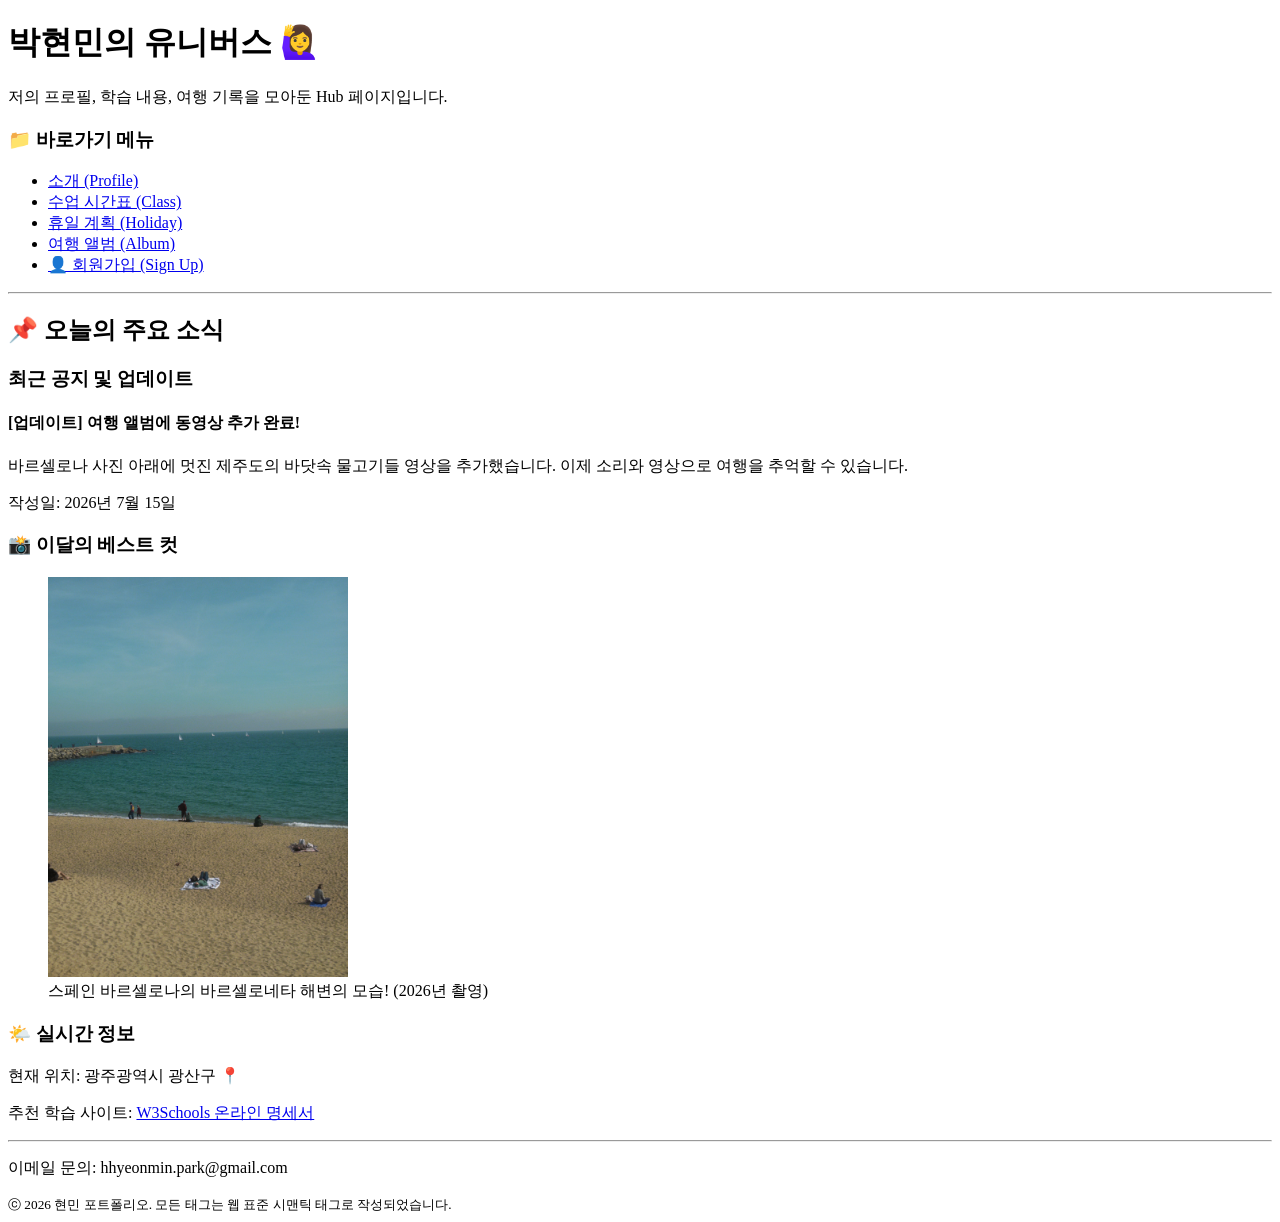
==== html/index.html @ 64391273 "7/15 과제 진행 중" ====
<!DOCTYPE html>
<html lang="en">
<head>
    <meta charset="UTF-8">
    <meta name="viewport" content="width=device-width, initial-scale=1.0">
    <title>Welcome SKALA</title>
</head>
<body>
    <!-- 헤더 영역 -->
    <header>
        <h1>박현민의 유니버스 🙋‍♀️</h1>
        <p>저의 프로필, 학습 내용, 여행 기록을 모아둔 Hub 페이지입니다.</p>
    </header>
    
    <!-- 다른 파일로 이동하는 메뉴 링크 영역 -->
    <nav>
        <h3>📁 바로가기 메뉴</h3>
        <ul>
            <li><a href="http://127.0.0.1:5500/html/myProfile.html">소개 (Profile)</a></li>
            <li><a href="http://127.0.0.1:5500/html/myClass.html">수업 시간표 (Class)</a></li>
            <li><a href="http://127.0.0.1:5500/html/myHoliday.html">휴일 계획 (Holiday)</a></li>
            <li><a href="http://127.0.0.1:5500/html/myTrip.html">여행 앨범 (Album)</a></li>
            <li><a href="http://127.0.0.1:5500/html/signUp.html">👤 회원가입 (Sign Up)</a></li>
        </ul>
    </nav>
    
    <hr>

    <!-- 본문 영역 -->
     <main>
        <h2>📌 오늘의 주요 소식</h2>

        <article>
            <h3>최근 공지 및 업데이트</h3>
            <h4>[업데이트] 여행 앨범에 동영상 추가 완료!</h4>
            <p>바르셀로나 사진 아래에 멋진 제주도의 바닷속 물고기들 영상을 추가했습니다. 이제 소리와 영상으로 여행을 추억할 수 있습니다.</p>
            <p>작성일: 2026년 7월 15일</p>
        </article>

        <article>
            <h3>📸 이달의 베스트 컷</h3>
            <figure>
                <img src="../media/바르셀로나.jpeg" width="300" alt="바르셀로나">
                <figcaption>스페인 바르셀로나의 바르셀로네타 해변의 모습! (2026년 촬영)</figcaption>
            </figure>
        </article>
        
        <section>
            <h3>🌤️ 실시간 정보</h3>
            <p>현재 위치: 광주광역시 광산구 📍</p>
            <p>추천 학습 사이트: <a href="https://www.w3schools.com">W3Schools 온라인 명세서</a></p>
        </section>
     </main>
    
     <hr>
    
     <!-- 부가 정보 (사이드바) 영역-->
     <aside>
        <p>이메일 문의: hhyeonmin.park@gmail.com</p>
    </aside>
    <!-- 푸터 영역 -->
     <footer>
        <small>ⓒ 2026 현민 포트폴리오. 모든 태그는 웹 표준 시맨틱 태그로 작성되었습니다.</small>
     </footer>
    
</body>
</html>
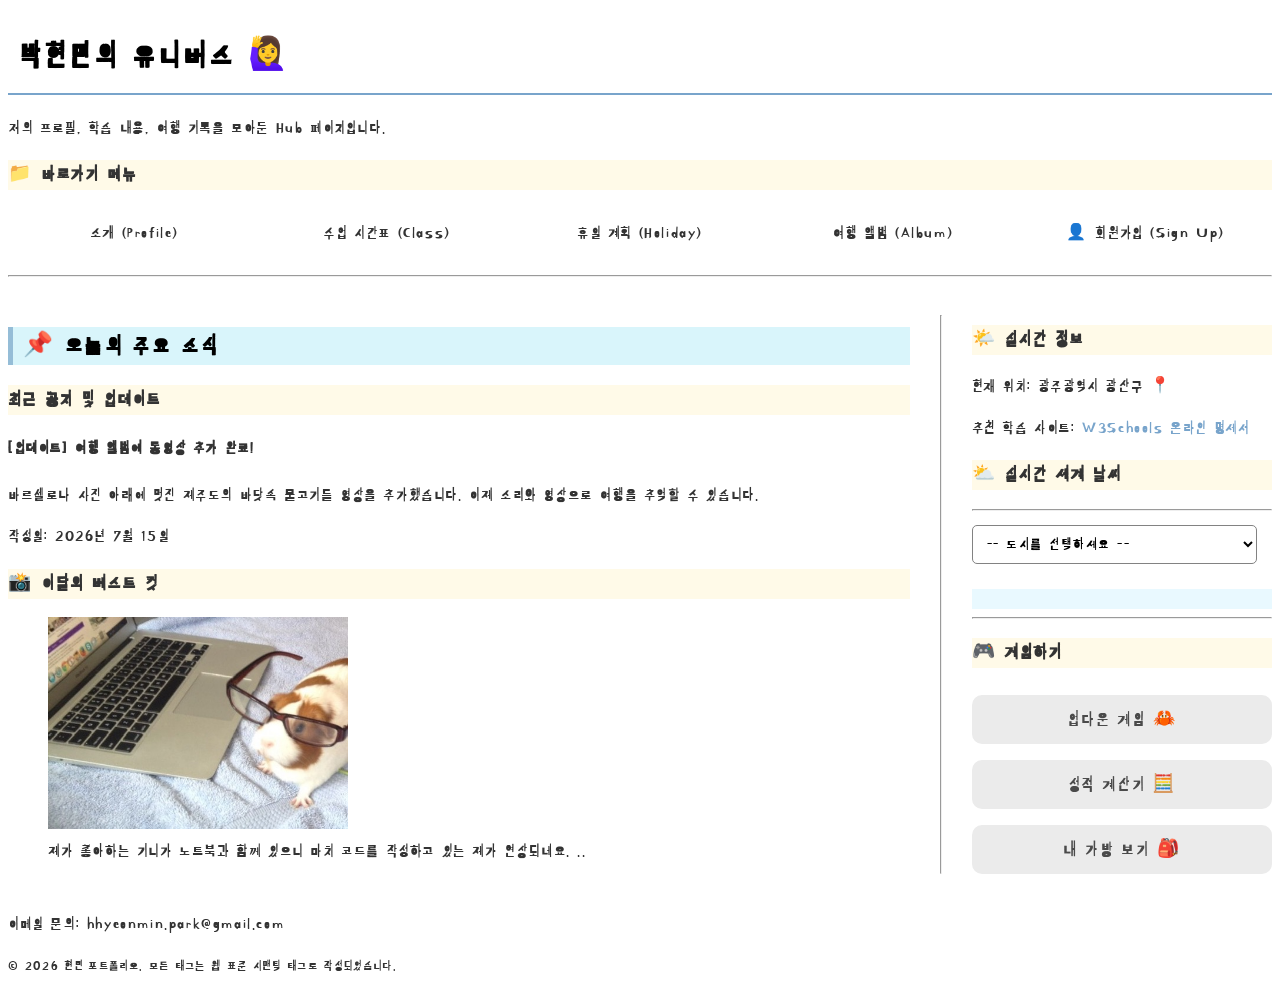
==== commit 2c37b1c5: "7/16 과제 진행 중" ====
--- a/html/index.html
+++ b/html/index.html
@@ -4,6 +4,11 @@
     <meta charset="UTF-8">
     <meta name="viewport" content="width=device-width, initial-scale=1.0">
     <title>Welcome SKALA</title>
+    <link rel="preconnect" href="https://fonts.googleapis.com">
+    <link rel="preconnect" href="https://fonts.gstatic.com" crossorigin>
+    <link href="https://fonts.googleapis.com/css2?family=Kirang+Haerang&display=swap" rel="stylesheet">
+
+    <link rel="stylesheet" href="../css/style.css">
 </head>
 <body>
     <!-- 헤더 영역 -->
@@ -25,43 +30,72 @@
     </nav>
     
     <hr>
+    <div class="content">
+        <!-- 본문 영역 -->
+        <main>
+            <h2>📌 오늘의 주요 소식</h2>
 
-    <!-- 본문 영역 -->
-     <main>
-        <h2>📌 오늘의 주요 소식</h2>
+            <article>
+                <h3>최근 공지 및 업데이트</h3>
+                <h4>[업데이트] 여행 앨범에 동영상 추가 완료!</h4>
+                <p>바르셀로나 사진 아래에 멋진 제주도의 바닷속 물고기들 영상을 추가했습니다. 이제 소리와 영상으로 여행을 추억할 수 있습니다.</p>
+                <p>작성일: 2026년 7월 15일</p>
+            </article>
 
-        <article>
-            <h3>최근 공지 및 업데이트</h3>
-            <h4>[업데이트] 여행 앨범에 동영상 추가 완료!</h4>
-            <p>바르셀로나 사진 아래에 멋진 제주도의 바닷속 물고기들 영상을 추가했습니다. 이제 소리와 영상으로 여행을 추억할 수 있습니다.</p>
-            <p>작성일: 2026년 7월 15일</p>
-        </article>
+            <article>
+                <h3>📸 이달의 베스트 컷</h3>
+                <figure>
+                    <img src="../media/노트북하는 기니.jpeg" width="300" alt="노트북기니">
+                    <figcaption>제가 좋아하는 기니가 노트북과 함께 있으니 마치 코드를 작성하고 있는 제가 연상되네요. ..</figcaption>
+                </figure>
+            </article>
+            
+            
+        </main>
+        
+        <hr>
+        
+        <!-- 부가 정보 (사이드바) 영역-->
+        <aside>
+            <section>
+                <h3>🌤️ 실시간 정보</h3>
+                <p>현재 위치: 광주광역시 광산구 📍</p>
+                <p>추천 학습 사이트: <a href="https://www.w3schools.com">W3Schools 온라인 명세서</a></p>
+            </section>
 
-        <article>
-            <h3>📸 이달의 베스트 컷</h3>
-            <figure>
-                <img src="../media/바르셀로나.jpeg" width="300" alt="바르셀로나">
-                <figcaption>스페인 바르셀로나의 바르셀로네타 해변의 모습! (2026년 촬영)</figcaption>
-            </figure>
-        </article>
-        
-        <section>
-            <h3>🌤️ 실시간 정보</h3>
-            <p>현재 위치: 광주광역시 광산구 📍</p>
-            <p>추천 학습 사이트: <a href="https://www.w3schools.com">W3Schools 온라인 명세서</a></p>
-        </section>
-     </main>
+            <section>
+                <h3>⛅️ 실시간 세계 날씨</h3><hr>
+                <select id="city">
+                    <option value="">-- 도시를 선택하세요 --</option>
+                    <option value="seoul">대한민국 서울 KR</option>
+                    <option value="brussels">벨기에 브뤼셀 BEL</option>
+                    <option value="vancouver">캐나다 밴쿠버 CAN</option>
+                    <option value="tokyo">일본 도쿄 JP</option>
+                    <option value="paris">프랑스 파리 FRA</option>
+                </select><br><br>
+                <div id="weather-box"></div><hr>
+            </section>
+            
+
+
+            <section>
+                <h3>🎮 게임하기</h3>
+                <button onclick="startGame()">업다운 게임 🦀</button>
+                <button onclick="startGrade()">성적 계산기 🧮</button>
+                <button onclick="showMyBag()">내 가방 보기 🎒</button>
+            </section>
+        </aside>
+    </div>
     
-     <hr>
-    
-     <!-- 부가 정보 (사이드바) 영역-->
-     <aside>
-        <p>이메일 문의: hhyeonmin.park@gmail.com</p>
-    </aside>
     <!-- 푸터 영역 -->
      <footer>
+        <p>이메일 문의: hhyeonmin.park@gmail.com</p>
         <small>ⓒ 2026 현민 포트폴리오. 모든 태그는 웹 표준 시맨틱 태그로 작성되었습니다.</small>
      </footer>
     
+     <script src="../script/upDown.js"></script>
+     <script src="../script/grade.js"></script>
+     <script src="../script/bag.js"></script>
+     <script type="module" src="../script/realtimeInfo.js"></script>
 </body>
 </html>
--- a/css/style.css
+++ b/css/style.css
@@ -0,0 +1,288 @@
+/* == 공통, 제목 스타일 (전체 페이지) == */
+
+* {
+    font-family: "Kirang Haerang", system-ui;
+    letter-spacing: 0.1em;
+}
+
+body {
+    line-height: 1.6;
+    color: #333333;
+    background-color: #fffffffe;
+}
+
+.container {
+    width: 900px;
+    margin: 0 auto;
+}
+
+a {
+    color: #78A4CB;
+    text-decoration: none;
+}
+
+a:hover {
+    color: #95BDD7;
+    text-decoration: underline;
+}
+
+h1 {
+    color: black;
+    border-bottom: 2px solid #78A4CB;
+    padding: 10px;
+}
+
+h2 {
+    color: black;
+    background-color: #d9f5fb;
+    border-left: 5px solid #95BDD7;
+    padding-left: 10px;
+}
+
+h3 {
+    background-color: #fffae8;
+}
+
+
+/* == signUp.html 회원가입 페이지 == */
+
+form {
+    width: 100%;
+    max-width: 900px;
+    margin: 0 auto;
+}
+
+fieldset {
+    background-color: #f5f5f5;
+    border: 1px solid #CBCBCB;
+    border-radius: 10px;
+    padding: 20px;
+    margin-bottom: 20px;
+}
+
+legend {
+    color: #333333;
+    font-size: 20px;
+    padding: 0 10px;
+}
+
+input[type="text"], input[type="password"], input[type="date"], select, textarea {
+    width: 95%;
+    padding: 10px;
+    margin-top: 6px;
+    border: 1px solid #828282;
+    border-radius: 5px;
+    background: white;
+    font-family: inherit;
+    font-size: 15px;
+    box-sizing: border-box;
+}
+
+textarea {
+    height: 120px;
+    resize: vertical;
+}
+
+input[type="radio"], input[type="checkbox"] {
+    width: auto;
+}
+
+/* 버튼 */
+
+input[type="submit"], input[type="reset"] {
+    padding: 10px 18px;
+    border: none;
+    border-radius: 5px;
+    font-family: inherit;
+    font-size: 16px;
+    cursor: pointer;
+    transition: background-color .3s,
+                color .3s,
+                transform .3s;
+}
+
+input[type="submit"] {
+    background-color: #7299c0;
+    color: white;
+}
+
+input[type="reset"] {
+    background-color: #95a5a6;
+    color: white;
+}
+
+input[type="submit"]:hover {
+    background-color: #88BDF2;
+    transform: scale(1.05);
+}
+
+input[type="reset"]:hover {
+    background-color: #7f8c8d;
+    transform: scale(1.05);
+}
+
+
+/* == myClass.html 시간표 페이지 == */
+
+table {
+    width: 100%;
+    border-collapse: collapse;
+    text-align: center;
+    background: white;
+}
+
+th,
+td {
+    padding: 12px;
+}
+
+td:hover {
+    background-color: #FFFFE3;
+}
+
+
+/* == myTrip.html 여행 앨범 == */
+
+.trip-grid {
+    display: grid;
+    grid-template-columns: 1fr 1fr 1fr;
+    gap: 20px;
+    margin: 20px 0;
+}
+
+.trip-card {
+    background: white;
+    border: 1px solid #bbbbbb;
+    border-radius: 10px;
+    padding: 15px;
+    text-align: left;
+    transition: transform .3s,
+                box-shadow .3s;
+}
+
+.trip-card img {
+    width: 100%;
+    border-radius: 8px;
+}
+
+.trip-card:hover {
+    transform: translateY(-8px);
+    box-shadow: 0 10px 20px rgba(0,0,0,.2);
+}
+
+
+/* == index.html 메인 페이지 == */
+
+/* 바로가기 메뉴 */
+
+nav ul {
+    list-style: none;
+    padding: 0;
+    display: flex;
+}
+
+nav li {
+    flex: 1;
+    text-align: center;
+}
+
+nav a {
+    display: block;
+    padding: 12px;
+    color: #333;
+    border-radius: 8px;
+    transition: background-color .5s,
+                color .5s;
+}
+
+nav a:hover {
+    background-color: #b0dcec;
+    color: white;
+}
+
+/* 본문 레이아웃 */
+
+.content {
+    display: flex;
+    gap: 30px;
+    margin: 30px 0;
+}
+
+main {
+    flex: 3;
+}
+
+aside {
+    flex: 1;
+}
+
+/* 게임 버튼 */
+
+aside button {
+    width: 100%;
+    padding: 12px;
+    margin: 8px 0;
+    font-family: inherit;
+    font-size: 18px;
+    background-color: #ebebeb;
+    color: #4a4a4a;
+    border: none;
+    border-radius: 10px;
+    cursor: pointer;
+    transition: all .3s ease;
+}
+
+aside button:hover {
+    background-color: #bae5f4;
+}
+
+/* 실시간 날씨 */
+
+#weather-box {
+    background-color: #e9f9ff;
+    padding: 10px;
+}
+
+
+/* == 애니메이션 == */
+
+header {
+    animation: fadeIn 1.5s;
+}
+
+@keyframes fadeIn {
+    0% {
+        opacity: 0;
+    }
+
+    100% {
+        opacity: 1;
+    }
+}
+
+
+/* == 반응형 웹 == */
+
+@media (max-width:786px) {
+    nav ul {
+        flex-direction: column;
+        gap: 10px;
+    }
+
+    .content {
+        flex-direction: column;
+    }
+
+    main, aside {
+        width: 100%;
+    }
+
+    .trip-grid {
+        grid-template-columns: 1fr;
+    }
+
+    .trip-card img, figure img, video {
+        width: 100%;
+        height: auto;
+    }
+}
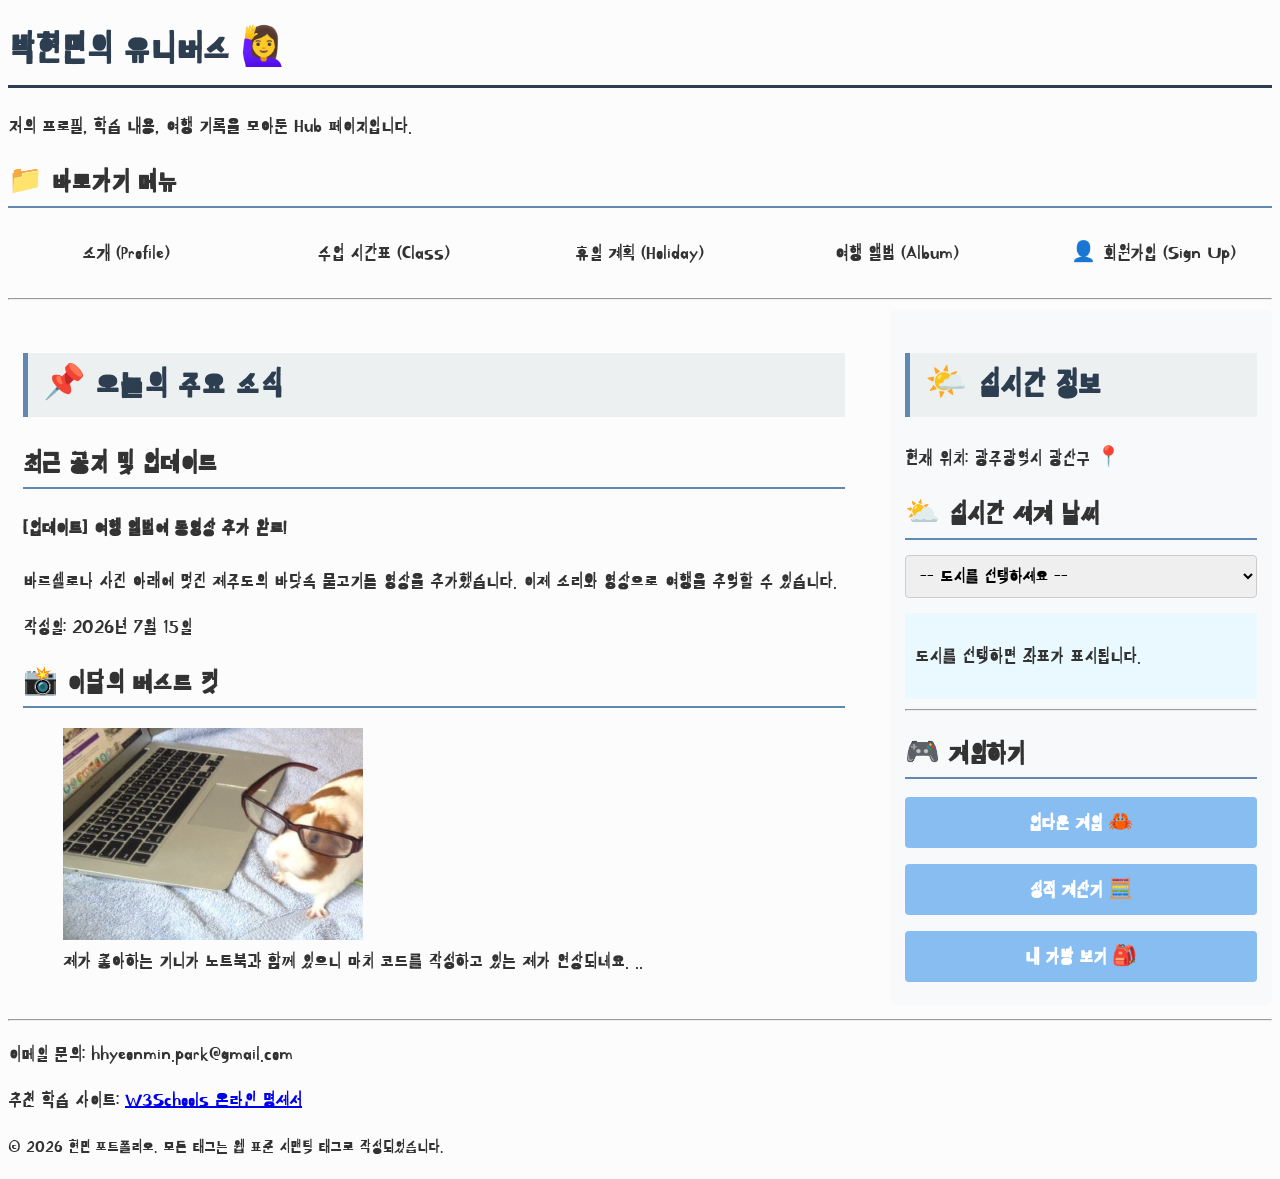
==== commit 9282fb69: "7/17 과제 진행 중" ====
--- a/html/index.html
+++ b/html/index.html
@@ -3,10 +3,7 @@
 <head>
     <meta charset="UTF-8">
     <meta name="viewport" content="width=device-width, initial-scale=1.0">
-    <title>Welcome SKALA</title>
-    <link rel="preconnect" href="https://fonts.googleapis.com">
-    <link rel="preconnect" href="https://fonts.gstatic.com" crossorigin>
-    <link href="https://fonts.googleapis.com/css2?family=Kirang+Haerang&display=swap" rel="stylesheet">
+    <title>나의 개인 포털 메인</title>
 
     <link rel="stylesheet" href="../css/style.css">
 </head>
@@ -34,68 +31,66 @@
         <!-- 본문 영역 -->
         <main>
             <h2>📌 오늘의 주요 소식</h2>
-
-            <article>
+            <section>
                 <h3>최근 공지 및 업데이트</h3>
-                <h4>[업데이트] 여행 앨범에 동영상 추가 완료!</h4>
-                <p>바르셀로나 사진 아래에 멋진 제주도의 바닷속 물고기들 영상을 추가했습니다. 이제 소리와 영상으로 여행을 추억할 수 있습니다.</p>
-                <p>작성일: 2026년 7월 15일</p>
-            </article>
-
-            <article>
+                <article>
+                    <h4>[업데이트] 여행 앨범에 동영상 추가 완료!</h4>
+                    <p>바르셀로나 사진 아래에 멋진 제주도의 바닷속 물고기들 영상을 추가했습니다. 이제 소리와 영상으로 여행을 추억할 수 있습니다.</p>
+                    <p>작성일: <time datetime="2026-07-15">2026년 7월 15일</time></p>
+                </article>
+            </section>
+                
+            <section>
                 <h3>📸 이달의 베스트 컷</h3>
                 <figure>
                     <img src="../media/노트북하는 기니.jpeg" width="300" alt="노트북기니">
                     <figcaption>제가 좋아하는 기니가 노트북과 함께 있으니 마치 코드를 작성하고 있는 제가 연상되네요. ..</figcaption>
                 </figure>
-            </article>
-            
-            
+            </section>
         </main>
-        
-        <hr>
+
         
         <!-- 부가 정보 (사이드바) 영역-->
         <aside>
-            <section>
-                <h3>🌤️ 실시간 정보</h3>
-                <p>현재 위치: 광주광역시 광산구 📍</p>
-                <p>추천 학습 사이트: <a href="https://www.w3schools.com">W3Schools 온라인 명세서</a></p>
-            </section>
+            <h2>🌤️ 실시간 정보</h2>
+            <p>현재 위치: 광주광역시 광산구 📍</p>
 
             <section>
-                <h3>⛅️ 실시간 세계 날씨</h3><hr>
+                <h3>⛅️ 실시간 세계 날씨</h3>
                 <select id="city">
-                    <option value="">-- 도시를 선택하세요 --</option>
-                    <option value="seoul">대한민국 서울 KR</option>
-                    <option value="brussels">벨기에 브뤼셀 BEL</option>
-                    <option value="vancouver">캐나다 밴쿠버 CAN</option>
-                    <option value="tokyo">일본 도쿄 JP</option>
-                    <option value="paris">프랑스 파리 FRA</option>
-                </select><br><br>
-                <div id="weather-box"></div><hr>
+                    <option value="none">-- 도시를 선택하세요 --</option>
+                    <option value="seoul">대한민국 서울 🇰🇷</option>
+                    <option value="brussels">벨기에 브뤼셀 🇧🇪</option>
+                    <option value="vancouver">캐나다 밴쿠버 🇨🇦</option>
+                    <option value="tokyo">일본 도쿄 🇯🇵</option>
+                    <option value="paris">프랑스 파리 🇫🇷</option>
+                </select>
+                <div id="weather-box">
+                    <p>도시를 선택하면 좌표가 표시됩니다.</p>
+                </div>
             </section>
-            
-
-
-            <section>
+            <hr>
+            <section class="game-area">
                 <h3>🎮 게임하기</h3>
-                <button onclick="startGame()">업다운 게임 🦀</button>
-                <button onclick="startGrade()">성적 계산기 🧮</button>
-                <button onclick="showMyBag()">내 가방 보기 🎒</button>
+                <button class="btn-submit" onclick="startGame()">업다운 게임 🦀</button>
+                <button class="btn-submit" onclick="startGrade()">성적 계산기 🧮</button>
+                <button class="btn-submit" onclick="showMyBag()">내 가방 보기 🎒</button>
             </section>
         </aside>
     </div>
-    
+    <hr>
+
     <!-- 푸터 영역 -->
      <footer>
         <p>이메일 문의: hhyeonmin.park@gmail.com</p>
-        <small>ⓒ 2026 현민 포트폴리오. 모든 태그는 웹 표준 시맨틱 태그로 작성되었습니다.</small>
+        <p>추천 학습 사이트: <a href="https://www.w3schools.com">W3Schools 온라인 명세서</a></p>
+        <p><small>ⓒ 2026 현민 포트폴리오. 모든 태그는 웹 표준 시맨틱 태그로 작성되었습니다.</small></p>
      </footer>
     
      <script src="../script/upDown.js"></script>
      <script src="../script/grade.js"></script>
      <script src="../script/bag.js"></script>
+     <!-- script src="../script/weather.js"></script --> 
      <script type="module" src="../script/realtimeInfo.js"></script>
 </body>
 </html>
--- a/css/style.css
+++ b/css/style.css
@@ -1,118 +1,118 @@
 /* == 공통, 제목 스타일 (전체 페이지) == */
+@import url('https://fonts.googleapis.com/css2?family=Kirang+Haerang&display=swap');
+
+body {
+    font-family: 'Kirang Haerang', sans-serif;
+    line-height: 1.3;
+    color: #333333;
+    background-color: #fcfcfc;
+    font-size: 20px;
+}
+
+
+
+h1 {
+    color: #2c3e50;
+    font-size: 38px;
+    border-bottom: 3px solid #2c3e50;
+    padding-bottom: 10px;
+}
+
+h2 {
+    color: #2c3e50;
+    font-size: 34px;
+    background-color: #ecf0f1;
+    border-left: 5px solid #6188b0;
+    padding: 10px 15px;
+}
+
+h3 {
+    font-size:28px;
+    padding-bottom: 5px;
+    border-bottom: 2px solid #6188b0;
+    margin-top: 25px;
+    margin-bottom: 10px;
+}
 
 * {
-    font-family: "Kirang Haerang", system-ui;
-    letter-spacing: 0.1em;
-}
-
-body {
-    line-height: 1.6;
-    color: #333333;
-    background-color: #fffffffe;
-}
-
+    box-sizing: border-box;
+}
+
+/* 전체 화면 폭 제한 및 중앙 정렬 */
 .container {
-    width: 900px;
-    margin: 0 auto;
-}
-
-a {
-    color: #78A4CB;
-    text-decoration: none;
-}
-
-a:hover {
-    color: #95BDD7;
-    text-decoration: underline;
-}
-
-h1 {
-    color: black;
-    border-bottom: 2px solid #78A4CB;
-    padding: 10px;
-}
-
-h2 {
-    color: black;
-    background-color: #d9f5fb;
-    border-left: 5px solid #95BDD7;
-    padding-left: 10px;
-}
-
-h3 {
-    background-color: #fffae8;
-}
-
+    max-width: 1200px;
+    margin: 0 auto; /* 위아래 여백은 0, 좌우는 알아서 (auto) 채워 중앙 정렬 */
+    padding: 20px; /* 브라우저 가장자리에 딱 붙지 않도록 안쪽 여백 추가 */
+}
 
 /* == signUp.html 회원가입 페이지 == */
-
-form {
-    width: 100%;
-    max-width: 900px;
-    margin: 0 auto;
-}
 
 fieldset {
     background-color: #f5f5f5;
-    border: 1px solid #CBCBCB;
-    border-radius: 10px;
+    border-radius: 6px;
     padding: 20px;
     margin-bottom: 20px;
 }
 
 legend {
-    color: #333333;
-    font-size: 20px;
-    padding: 0 10px;
-}
-
-input[type="text"], input[type="password"], input[type="date"], select, textarea {
-    width: 95%;
+    font-weight: bold;
+    color: #2c3e50;
+    padding: 0 10px; /* 선과 글자가 붙지 않도록 좌우 여백 추가 */
+}
+
+input[type="text"], 
+input[type="password"], 
+input[type="date"], 
+select, 
+textarea {
+    width: 100%;
     padding: 10px;
-    margin-top: 6px;
-    border: 1px solid #828282;
-    border-radius: 5px;
-    background: white;
+    margin-top: 5px;
+    margin-bottom: 15px;
+    border: 1px solid #cccccc;
+    border-radius: 4px;
     font-family: inherit;
-    font-size: 15px;
-    box-sizing: border-box;
+    font-size: 0.95em;
 }
 
 textarea {
-    height: 120px;
+    min-height: 120px;
     resize: vertical;
 }
 
-input[type="radio"], input[type="checkbox"] {
+input[type="radio"], 
+input[type="checkbox"] {
     width: auto;
+    margin-right: 5px;
+    cursor: pointer; /* 마우스를 올렸을 때 손가락 모양으로 변경 */
 }
 
 /* 버튼 */
 
-input[type="submit"], input[type="reset"] {
-    padding: 10px 18px;
-    border: none;
-    border-radius: 5px;
+.btn-submit,
+.btn-reset {
+    padding: 12px 25px;
     font-family: inherit;
-    font-size: 16px;
+    font-size: 1em;
+    font-weight: bold;
+    border: none; /* 기본 브라우저가 주는 투박한 테두리 제거 */
+    border-radius: 4px;
     cursor: pointer;
-    transition: background-color .3s,
-                color .3s,
-                transform .3s;
-}
-
-input[type="submit"] {
-    background-color: #7299c0;
-    color: white;
-}
-
-input[type="reset"] {
-    background-color: #95a5a6;
-    color: white;
+    margin-right: 10px; /* 버튼끼리 떨어지도록 우측 간격 추가 */
+}
+
+.btn-submit {
+    background-color: #88BDF2;
+    color: #ffffff;
+}
+
+.btn-reset {
+    background-color: #bdc3c7;
+    color: #ffffff;
 }
 
 input[type="submit"]:hover {
-    background-color: #88BDF2;
+    background-color: #6d99ea;
     transform: scale(1.05);
 }
 
@@ -126,14 +126,20 @@
 
 table {
     width: 100%;
-    border-collapse: collapse;
+    border-collapse: collapse; /* html 특유의 겹치고 떨어져 있는 이중 테두리를 하나로 병합 */
+    margin-top: 20px;
+
+    background: white;
+}
+
+th, td {
+    border: 1px solid #dddddd;
+    padding: 12px;
     text-align: center;
-    background: white;
-}
-
-th,
-td {
-    padding: 12px;
+}
+
+th {
+    background-color: #f8f9fa;
 }
 
 td:hover {
@@ -143,26 +149,31 @@
 
 /* == myTrip.html 여행 앨범 == */
 
+/* Grid 활용: 여행지 앨범 3열 바둑판 배치 */
 .trip-grid {
+    background-color: #ffffff;
     display: grid;
-    grid-template-columns: 1fr 1fr 1fr;
+    grid-template-columns: repeat(3, 1fr); /* 3열 구조 */
     gap: 20px;
-    margin: 20px 0;
 }
 
 .trip-card {
     background: white;
-    border: 1px solid #bbbbbb;
-    border-radius: 10px;
-    padding: 15px;
+    border: 1px solid #e0e0e0;
+    padding: 20px;
+    border-radius: 8px;
+    margin-left: 25px; /* 카드와 카드 사이가 떨어지도록 바깥 여백 추가 */
     text-align: left;
-    transition: transform .3s,
-                box-shadow .3s;
+    
+    /* 그림자 효과 효과 (선택 사항이지만 박스 모델의 입체감을 주기 좋습니다) */
+    box-shadow: 0 2px 5px rgba(0,0,0,0.05); 
 }
 
 .trip-card img {
-    width: 100%;
-    border-radius: 8px;
+    display: block; /* 이미지를 블록화하여 아래 글씨와 자연스럽게 줄바꿈 */
+    margin-bottom: 12px;
+    max-width: 100%; /* 이미지가 부모 박스 밖으로 삐져나가지 않게 방지 */
+    height: auto;
 }
 
 .trip-card:hover {
@@ -179,6 +190,7 @@
     list-style: none;
     padding: 0;
     display: flex;
+    gap: 20px;
 }
 
 nav li {
@@ -188,16 +200,17 @@
 
 nav a {
     display: block;
-    padding: 12px;
+    padding: 12px 16px;
     color: #333;
-    border-radius: 8px;
-    transition: background-color .5s,
-                color .5s;
+    border-radius: 4px;
+    text-decoration-line: none;
+    transition: background-color 0.3s ease, color 0.3s ease; /* 부드러운 변화 */
 }
 
 nav a:hover {
-    background-color: #b0dcec;
+    background-color: #88BDF2;
     color: white;
+    text-decoration-line: underline;
 }
 
 /* 본문 레이아웃 */
@@ -205,15 +218,20 @@
 .content {
     display: flex;
     gap: 30px;
-    margin: 30px 0;
-}
-
+    align-items: flex-start; /* 두 영역의 높이가 달라도 디자인이 깨지지 않게 설정 */
+}
+
+/* Flexbox로 메인 콘텐츠와 사이드바를 나란히 배치하기 */
 main {
+    flex: 7;
+    padding: 15px;
+}
+
+aside {
     flex: 3;
-}
-
-aside {
-    flex: 1;
+    background-color: #f8f9fa;
+    padding: 15px;
+    border-radius: 6px;
 }
 
 /* 게임 버튼 */
@@ -229,7 +247,6 @@
     border: none;
     border-radius: 10px;
     cursor: pointer;
-    transition: all .3s ease;
 }
 
 aside button:hover {
@@ -245,44 +262,46 @@
 
 
 /* == 애니메이션 == */
+@keyframes fadeIn {
+    from {
+        opacity: 0; /* 처음에는 투명하게 숨김 */
+        transform: translateY(20px); /* 원래 위치보다 20px 아래에서 시작 */
+    }
+
+    to {
+        opacity: 1;
+        transform: translateY(0);
+    }
+}
+
 
 header {
-    animation: fadeIn 1.5s;
-}
-
-@keyframes fadeIn {
-    0% {
-        opacity: 0;
-    }
-
-    100% {
-        opacity: 1;
-    }
-}
-
+    /* 애니메이션 이름 / 1초 동안 실행 / 부드럽게 끝남 / 애니메이션이 끝난 후 최종 상태(to) 유지 */
+    animation: fadeIn 1s ease-out forwards;
+}
 
 /* == 반응형 웹 == */
 
 @media (max-width:786px) {
+    /* 1. 메인 메뉴바를 가로 배치에서 세로 쌓기 구조로 변경 */
     nav ul {
         flex-direction: column;
         gap: 10px;
     }
 
+    /* 2. 오늘의 주요소식(main)과 실시간 정보(aside)를 세로 1열로 정렬 */
     .content {
         flex-direction: column;
-    }
-
+        gap: 20px;
+    }
+
+    /* 모바일에서는 본문과 사이드바가 둘 다 화면 꽉 차게 100% 폭을 쓰도록 유도 */
     main, aside {
         width: 100%;
     }
 
+    /* 3. 여행 앨범 3열 바둑판을 모바일에서는 1열(1fr)로 늘려서 시원하게 보여줌 */
     .trip-grid {
         grid-template-columns: 1fr;
     }
-
-    .trip-card img, figure img, video {
-        width: 100%;
-        height: auto;
-    }
 }
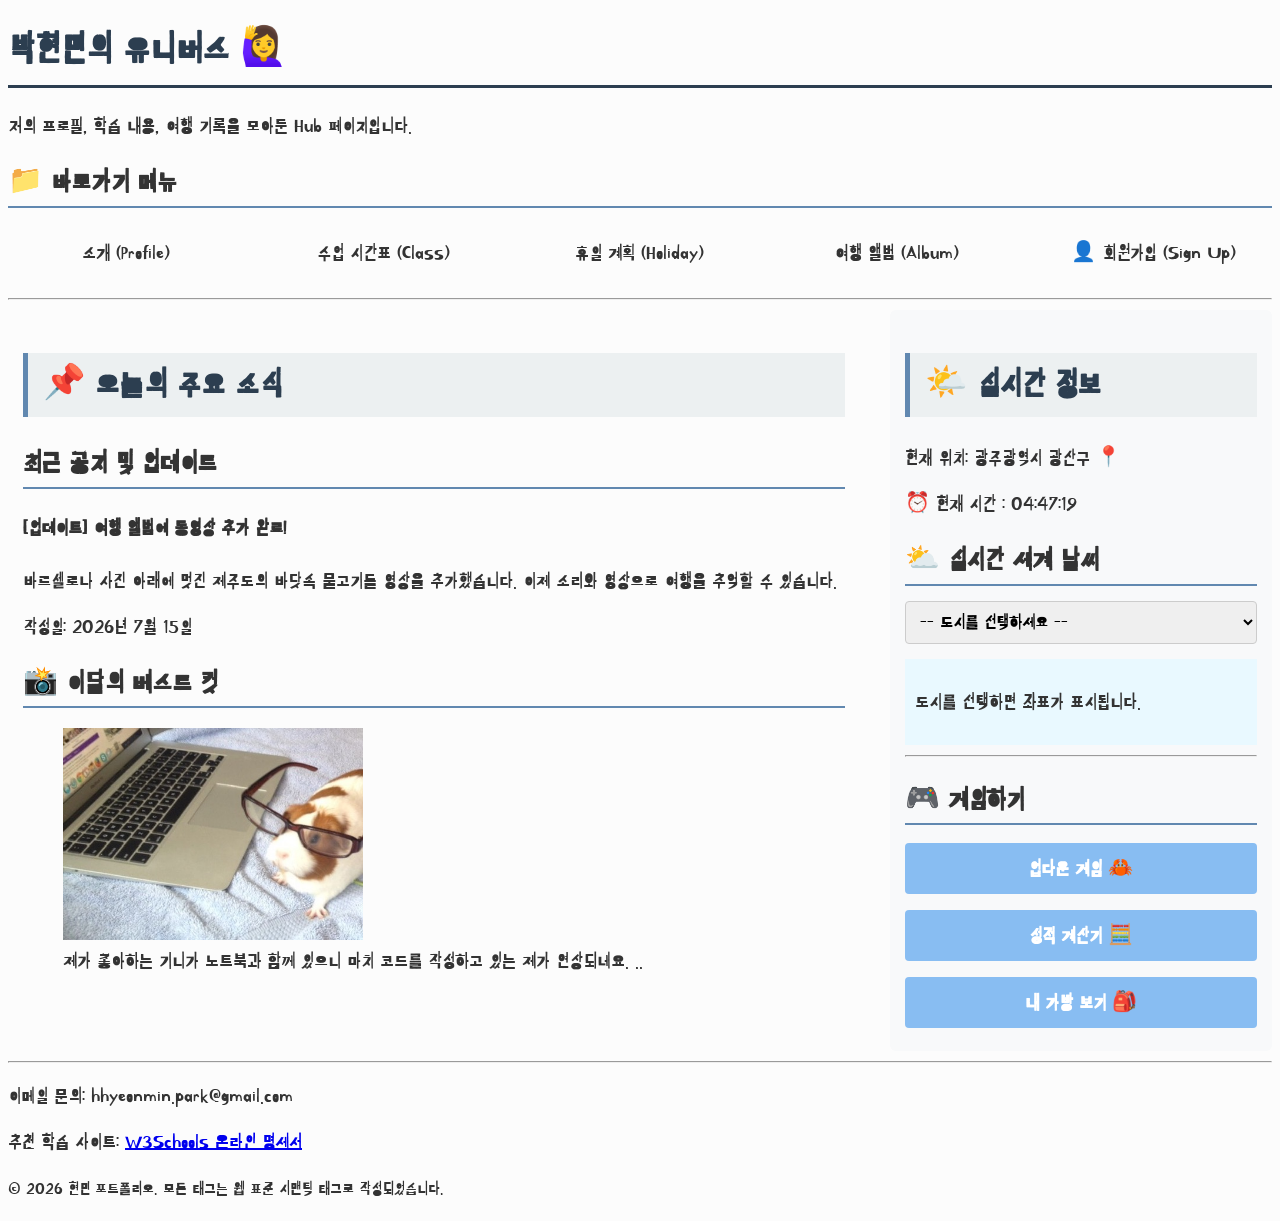
==== commit cd07a347: "기능 추가: 실시간 시간 확인" ====
--- a/html/index.html
+++ b/html/index.html
@@ -54,6 +54,7 @@
         <aside>
             <h2>🌤️ 실시간 정보</h2>
             <p>현재 위치: 광주광역시 광산구 📍</p>
+            <p id="clock">⏰ 현재 시간 : 00:00:00</p>
 
             <section>
                 <h3>⛅️ 실시간 세계 날씨</h3>
@@ -92,5 +93,6 @@
      <script src="../script/bag.js"></script>
      <!-- script src="../script/weather.js"></script --> 
      <script type="module" src="../script/realtimeInfo.js"></script>
+     <script src="../script/clock.js"></script>
 </body>
 </html>
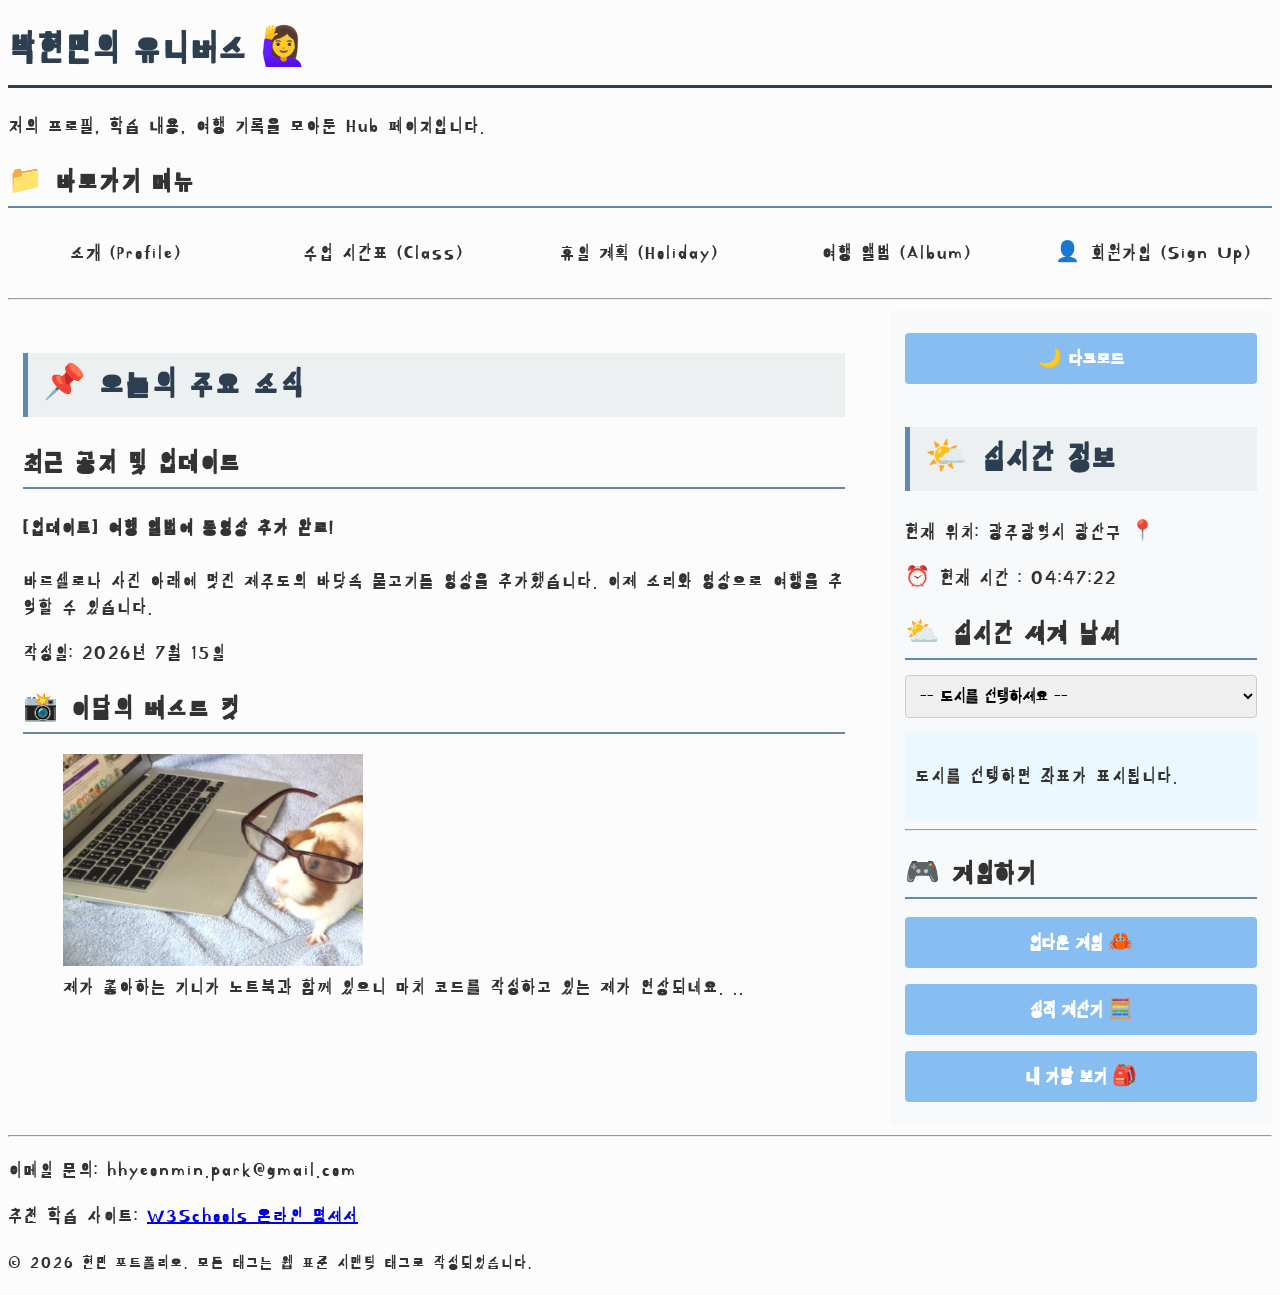
==== commit 54e9d745: "media 파일 영문 이름 변경" ====
--- a/html/index.html
+++ b/html/index.html
@@ -7,7 +7,7 @@
 
     <link rel="stylesheet" href="../css/style.css">
 </head>
-<body>
+<body class="index-page">
     <!-- 헤더 영역 -->
     <header>
         <h1>박현민의 유니버스 🙋‍♀️</h1>
@@ -18,11 +18,11 @@
     <nav>
         <h3>📁 바로가기 메뉴</h3>
         <ul>
-            <li><a href="http://127.0.0.1:5500/html/myProfile.html">소개 (Profile)</a></li>
-            <li><a href="http://127.0.0.1:5500/html/myClass.html">수업 시간표 (Class)</a></li>
-            <li><a href="http://127.0.0.1:5500/html/myHoliday.html">휴일 계획 (Holiday)</a></li>
-            <li><a href="http://127.0.0.1:5500/html/myTrip.html">여행 앨범 (Album)</a></li>
-            <li><a href="http://127.0.0.1:5500/html/signUp.html">👤 회원가입 (Sign Up)</a></li>
+            <li><a href="myProfile.html">소개 (Profile)</a></li>
+            <li><a href="myClass.html">수업 시간표 (Class)</a></li>
+            <li><a href="myHoliday.html">휴일 계획 (Holiday)</a></li>
+            <li><a href="myTrip.html">여행 앨범 (Album)</a></li>
+            <li><a href="signUp.html">👤 회원가입 (Sign Up)</a></li>
         </ul>
     </nav>
     
@@ -43,7 +43,7 @@
             <section>
                 <h3>📸 이달의 베스트 컷</h3>
                 <figure>
-                    <img src="../media/노트북하는 기니.jpeg" width="300" alt="노트북기니">
+                    <img src="../media/notebookwith.jpeg" width="300" alt="노트북기니">
                     <figcaption>제가 좋아하는 기니가 노트북과 함께 있으니 마치 코드를 작성하고 있는 제가 연상되네요. ..</figcaption>
                 </figure>
             </section>
@@ -52,6 +52,8 @@
         
         <!-- 부가 정보 (사이드바) 영역-->
         <aside>
+            <button id="themeBtn" class="btn-submit">🌙 다크모드</button>
+            
             <h2>🌤️ 실시간 정보</h2>
             <p>현재 위치: 광주광역시 광산구 📍</p>
             <p id="clock">⏰ 현재 시간 : 00:00:00</p>
@@ -94,5 +96,6 @@
      <!-- script src="../script/weather.js"></script --> 
      <script type="module" src="../script/realtimeInfo.js"></script>
      <script src="../script/clock.js"></script>
+     <script src="../script/theme.js"></script>
 </body>
 </html>
--- a/css/style.css
+++ b/css/style.css
@@ -4,12 +4,11 @@
 body {
     font-family: 'Kirang Haerang', sans-serif;
     line-height: 1.3;
+    letter-spacing: 0.1em;
     color: #333333;
     background-color: #fcfcfc;
     font-size: 20px;
 }
-
-
 
 h1 {
     color: #2c3e50;
@@ -304,4 +303,108 @@
     .trip-grid {
         grid-template-columns: 1fr;
     }
+}
+
+/* 다크모드 */
+.index-page.dark{
+    background-color:#1f2227;
+    color:#e8e8e8;
+}
+
+.index-page.dark h1{
+    color:#ffffff;
+    border-bottom-color:#88BDF2;
+}
+
+.index-page.dark h2{
+    background:#2d343d;
+    color:#ffffff;
+    border-left-color:#88BDF2;
+}
+
+.index-page.dark h3{
+    color:#ffffff;
+    border-bottom-color:#88BDF2;
+}
+
+.index-page.dark nav a{
+    color:#f2f2f2;
+}
+
+.index-page.dark nav a:hover{
+    background:#88BDF2;
+    color:white;
+}
+
+.index-page.dark main{
+    color:#e8e8e8;
+}
+
+.index-page.dark aside{
+    background:#2b3037;
+}
+
+.index-page.dark #weather-box{
+    background:#37414b;
+}
+
+.index-page.dark aside button{
+
+    background:#4c6783;
+    color:white;
+}
+
+.index-page.dark aside button:hover{
+
+    background:#88BDF2;
+}
+
+.index-page.dark a{
+
+    color:#9fd0ff;
+}
+
+.index-page.dark hr{
+
+    border:1px solid #555;
+}
+
+.index-page.dark figcaption{
+
+    color:#d7d7d7;
+}
+
+.index-page.dark p{
+
+    color:#e8e8e8;
+}
+
+#themeBtn{
+
+    width:100%;
+    margin-bottom:15px;
+
+}
+
+/* 메인으로 돌아가기 버튼 */
+.back-home {
+    text-align: center;
+    margin: 30px 0;
+}
+
+.home-btn {
+    display: inline-block;
+    padding: 12px 24px;
+    background-color: #88BDF2;
+    color: white;
+    text-decoration: none;
+    border-radius: 10px;
+    font-weight: bold;
+    transition: all 0.3s ease;
+}
+
+.home-btn:hover {
+    background-color: #6d99ea;
+    transform: translateY(-3px);
+    box-shadow: 0 6px 12px rgba(0,0,0,.15);
 }
